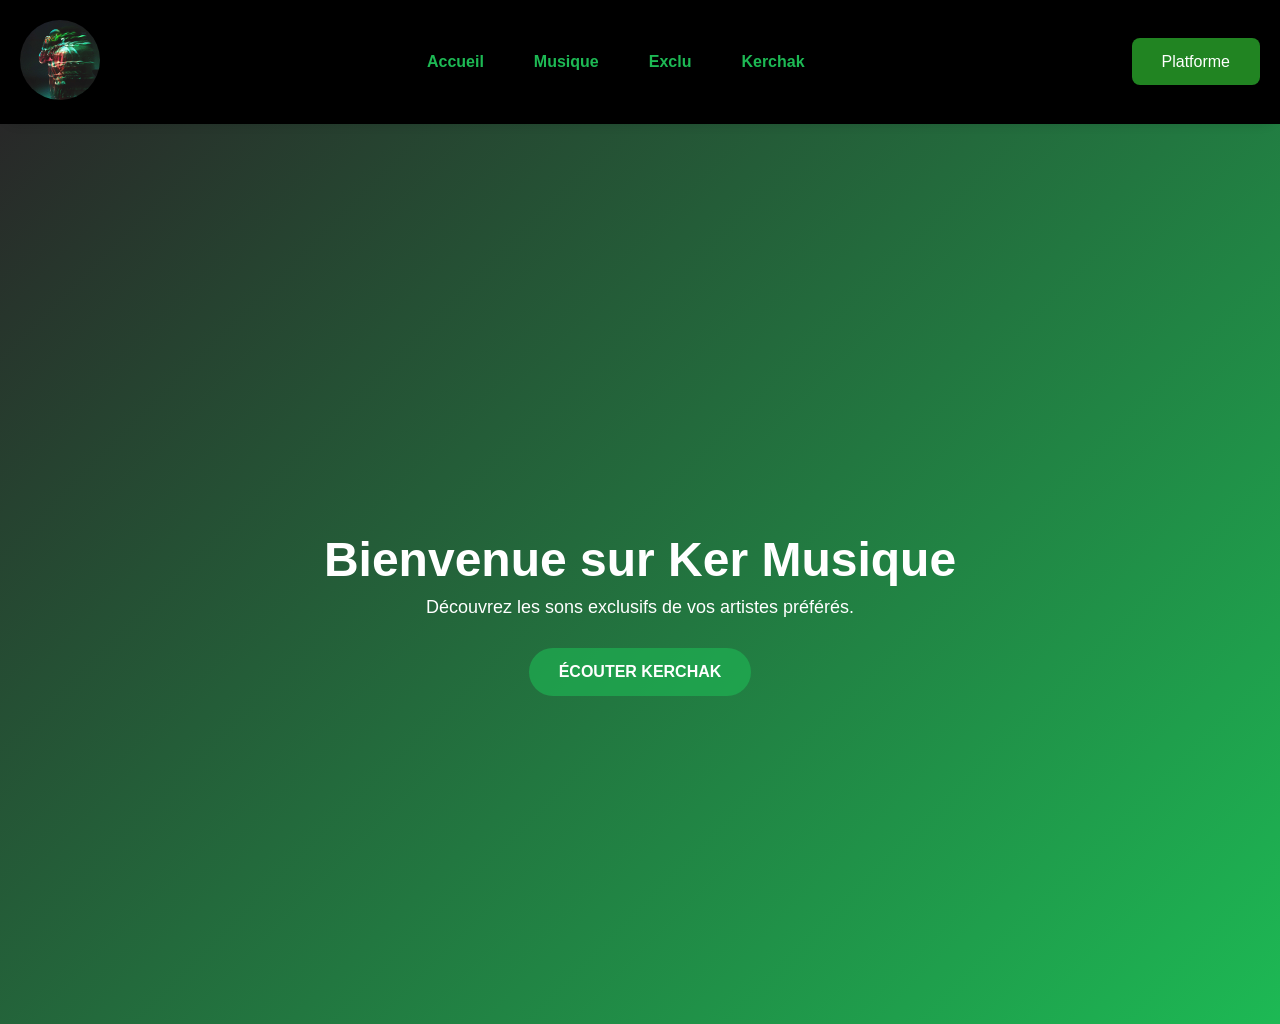
==== home/index.html @ 84464b3e "Add files via upload" ====
<!DOCTYPE html><html lang="en"> <head><meta charset="UTF-8"><meta name="viewport" content="width=device-width, initial-scale=1.0"><title> CYNTHIA </title><style>body{background:#000;margin:0;padding:0}
header[data-astro-cid-brnmlqob]{display:flex;justify-content:space-between;align-items:center;padding:20px;background-color:#000;box-shadow:0 2px 10px #0000001a;border-bottom-left-radius:20px;border-bottom-right-radius:20px;position:relative;z-index:10}.logo[data-astro-cid-brnmlqob] img[data-astro-cid-brnmlqob]{max-height:80px;border-radius:40px}nav[data-astro-cid-brnmlqob] ul[data-astro-cid-brnmlqob]{display:flex;list-style:none}nav[data-astro-cid-brnmlqob] ul[data-astro-cid-brnmlqob] li[data-astro-cid-brnmlqob]{margin:0 15px;padding:10px;transition:transform .3s ease,background-color .3s ease;color:#1db954}nav[data-astro-cid-brnmlqob] ul[data-astro-cid-brnmlqob] li[data-astro-cid-brnmlqob]:hover{background-color:#0000001a;transform:translateY(-5px)}nav[data-astro-cid-brnmlqob] ul[data-astro-cid-brnmlqob] li[data-astro-cid-brnmlqob] a[data-astro-cid-brnmlqob]{text-decoration:none;font-weight:700;color:#1db954;transition:color .3s ease}nav[data-astro-cid-brnmlqob] ul[data-astro-cid-brnmlqob] li[data-astro-cid-brnmlqob] a[data-astro-cid-brnmlqob]:hover{color:#000}.cta[data-astro-cid-brnmlqob] .btn[data-astro-cid-brnmlqob]{background-color:#40fe4185;color:#fff;padding:15px 30px;text-decoration:none;border-radius:8px;transition:background-color .3s,transform .3s ease;position:relative}.cta[data-astro-cid-brnmlqob] .btn[data-astro-cid-brnmlqob]:hover{transform:translateY(-30px);transition:transform .3s ease,background-color .3s ease}[data-astro-cid-brnmlqob]{margin:0;padding:0;box-sizing:border-box}body,html{height:100%;font-family:Arial,sans-serif}.hero[data-astro-cid-brnmlqob]{background:linear-gradient(135deg,#282828,#1db954);color:#fff;display:flex;justify-content:center;align-items:center;height:100vh;padding-top:80px;text-align:center}.hero-container[data-astro-cid-brnmlqob]{max-width:800px}.hero[data-astro-cid-brnmlqob] h2[data-astro-cid-brnmlqob]{font-size:48px;margin-bottom:10px}.hero[data-astro-cid-brnmlqob] p[data-astro-cid-brnmlqob]{font-size:18px;margin-bottom:30px}.btn-cta[data-astro-cid-brnmlqob]{display:inline-block;padding:15px 30px;background-color:#1db9549e;color:#fff;border-radius:30px;text-transform:uppercase;font-weight:700;text-decoration:none;transition:background-color .3s ease}.btn-cta[data-astro-cid-brnmlqob]:hover{background-color:#1aa34a9d}
</style></head> <body> <!--Header --> <header data-astro-cid-brnmlqob> <div class="logo" data-astro-cid-brnmlqob> <img src="/Assets/Ker.png" alt="Logo du site" data-astro-cid-brnmlqob> </div> <nav data-astro-cid-brnmlqob> <ul data-astro-cid-brnmlqob> <li data-astro-cid-brnmlqob><a href="WebHeader.html" data-astro-cid-brnmlqob>Accueil</a></li> <li data-astro-cid-brnmlqob><a href="musique.html" data-astro-cid-brnmlqob>Musique</a></li> <li data-astro-cid-brnmlqob><a href="#" data-astro-cid-brnmlqob>Exclu</a></li> <li data-astro-cid-brnmlqob><a href="#" data-astro-cid-brnmlqob>Kerchak</a></li> </ul> </nav> <div class="cta" data-astro-cid-brnmlqob> <a href="#" class="btn" data-astro-cid-brnmlqob>Platforme</a> </div> </header> <section class="hero" data-astro-cid-brnmlqob> <div class="hero-container" data-astro-cid-brnmlqob> <h2 data-astro-cid-brnmlqob>Bienvenue sur Ker Musique</h2> <p data-astro-cid-brnmlqob>Découvrez les sons exclusifs de vos artistes préférés.</p> <a href="#kerchak-music" class="btn-cta" data-astro-cid-brnmlqob>Écouter Kerchak</a> </div> </section>   <h1></h1> <p></p>  <!-- footer -->  </body></html>
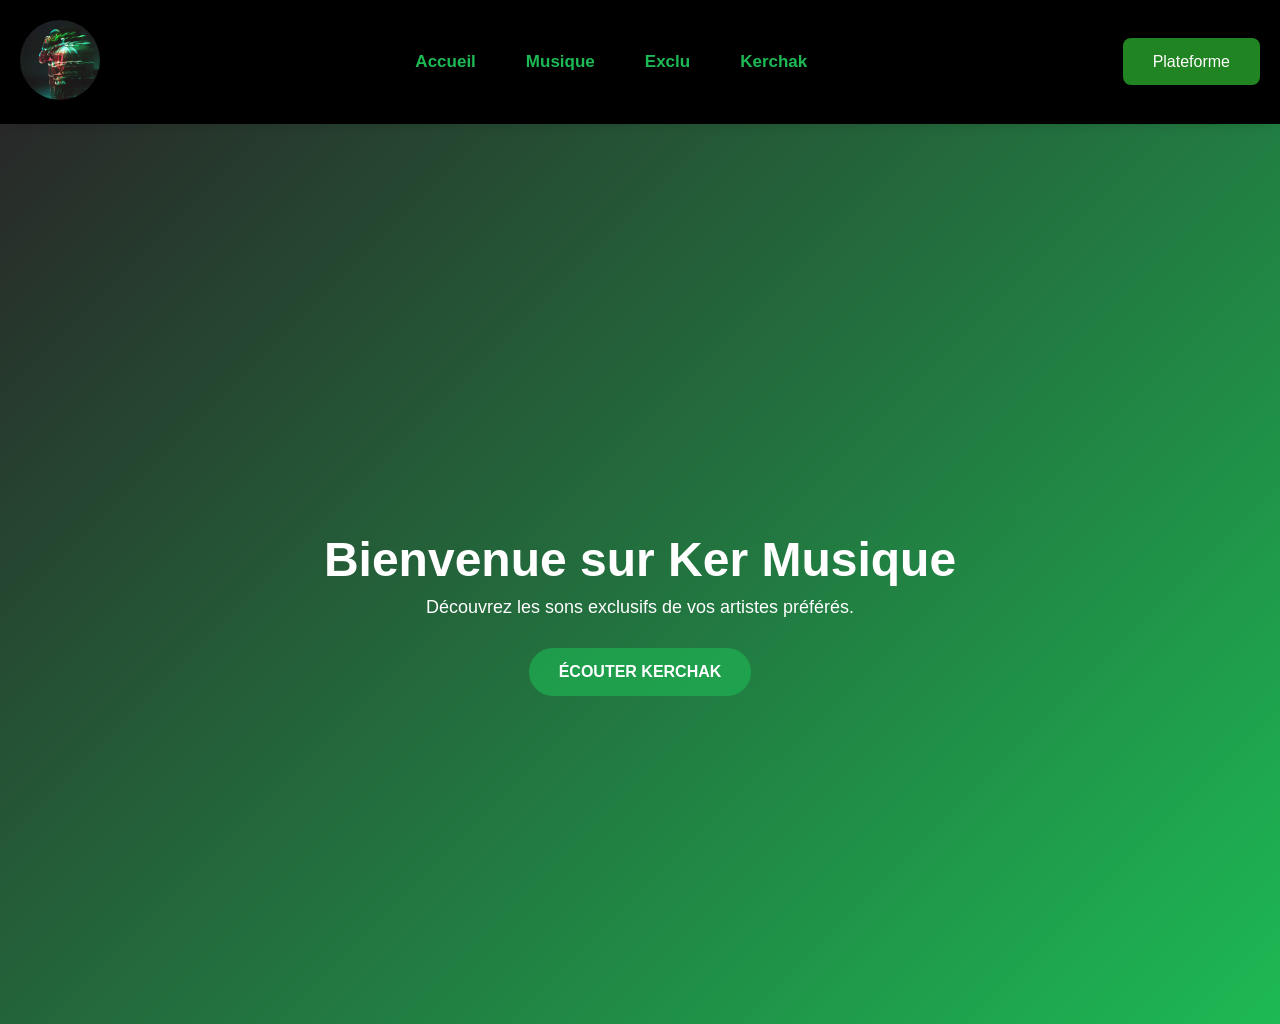
==== commit 5aa509e7: "Add files via upload" ====
--- a/home/index.html
+++ b/home/index.html
@@ -1,3 +1,2 @@
-<!DOCTYPE html><html lang="en"> <head><meta charset="UTF-8"><meta name="viewport" content="width=device-width, initial-scale=1.0"><title> CYNTHIA </title><style>body{background:#000;margin:0;padding:0}
-header[data-astro-cid-brnmlqob]{display:flex;justify-content:space-between;align-items:center;padding:20px;background-color:#000;box-shadow:0 2px 10px #0000001a;border-bottom-left-radius:20px;border-bottom-right-radius:20px;position:relative;z-index:10}.logo[data-astro-cid-brnmlqob] img[data-astro-cid-brnmlqob]{max-height:80px;border-radius:40px}nav[data-astro-cid-brnmlqob] ul[data-astro-cid-brnmlqob]{display:flex;list-style:none}nav[data-astro-cid-brnmlqob] ul[data-astro-cid-brnmlqob] li[data-astro-cid-brnmlqob]{margin:0 15px;padding:10px;transition:transform .3s ease,background-color .3s ease;color:#1db954}nav[data-astro-cid-brnmlqob] ul[data-astro-cid-brnmlqob] li[data-astro-cid-brnmlqob]:hover{background-color:#0000001a;transform:translateY(-5px)}nav[data-astro-cid-brnmlqob] ul[data-astro-cid-brnmlqob] li[data-astro-cid-brnmlqob] a[data-astro-cid-brnmlqob]{text-decoration:none;font-weight:700;color:#1db954;transition:color .3s ease}nav[data-astro-cid-brnmlqob] ul[data-astro-cid-brnmlqob] li[data-astro-cid-brnmlqob] a[data-astro-cid-brnmlqob]:hover{color:#000}.cta[data-astro-cid-brnmlqob] .btn[data-astro-cid-brnmlqob]{background-color:#40fe4185;color:#fff;padding:15px 30px;text-decoration:none;border-radius:8px;transition:background-color .3s,transform .3s ease;position:relative}.cta[data-astro-cid-brnmlqob] .btn[data-astro-cid-brnmlqob]:hover{transform:translateY(-30px);transition:transform .3s ease,background-color .3s ease}[data-astro-cid-brnmlqob]{margin:0;padding:0;box-sizing:border-box}body,html{height:100%;font-family:Arial,sans-serif}.hero[data-astro-cid-brnmlqob]{background:linear-gradient(135deg,#282828,#1db954);color:#fff;display:flex;justify-content:center;align-items:center;height:100vh;padding-top:80px;text-align:center}.hero-container[data-astro-cid-brnmlqob]{max-width:800px}.hero[data-astro-cid-brnmlqob] h2[data-astro-cid-brnmlqob]{font-size:48px;margin-bottom:10px}.hero[data-astro-cid-brnmlqob] p[data-astro-cid-brnmlqob]{font-size:18px;margin-bottom:30px}.btn-cta[data-astro-cid-brnmlqob]{display:inline-block;padding:15px 30px;background-color:#1db9549e;color:#fff;border-radius:30px;text-transform:uppercase;font-weight:700;text-decoration:none;transition:background-color .3s ease}.btn-cta[data-astro-cid-brnmlqob]:hover{background-color:#1aa34a9d}
-</style></head> <body> <!--Header --> <header data-astro-cid-brnmlqob> <div class="logo" data-astro-cid-brnmlqob> <img src="/Assets/Ker.png" alt="Logo du site" data-astro-cid-brnmlqob> </div> <nav data-astro-cid-brnmlqob> <ul data-astro-cid-brnmlqob> <li data-astro-cid-brnmlqob><a href="WebHeader.html" data-astro-cid-brnmlqob>Accueil</a></li> <li data-astro-cid-brnmlqob><a href="musique.html" data-astro-cid-brnmlqob>Musique</a></li> <li data-astro-cid-brnmlqob><a href="#" data-astro-cid-brnmlqob>Exclu</a></li> <li data-astro-cid-brnmlqob><a href="#" data-astro-cid-brnmlqob>Kerchak</a></li> </ul> </nav> <div class="cta" data-astro-cid-brnmlqob> <a href="#" class="btn" data-astro-cid-brnmlqob>Platforme</a> </div> </header> <section class="hero" data-astro-cid-brnmlqob> <div class="hero-container" data-astro-cid-brnmlqob> <h2 data-astro-cid-brnmlqob>Bienvenue sur Ker Musique</h2> <p data-astro-cid-brnmlqob>Découvrez les sons exclusifs de vos artistes préférés.</p> <a href="#kerchak-music" class="btn-cta" data-astro-cid-brnmlqob>Écouter Kerchak</a> </div> </section>   <h1></h1> <p></p>  <!-- footer -->  </body></html>+<!DOCTYPE html><html lang="en"> <head><meta charset="UTF-8"><meta name="viewport" content="width=device-width, initial-scale=1.0"><title> KERCHAK </title><link rel="icon" href="/favicon.svg"><style>body{background:#000;margin:0;padding:0}header[data-astro-cid-brnmlqob]{display:flex;justify-content:space-between;align-items:center;padding:20px;background-color:#000;box-shadow:0 2px 10px #0000001a;border-bottom-left-radius:20px;border-bottom-right-radius:20px;position:relative;z-index:10}.logo[data-astro-cid-brnmlqob] img[data-astro-cid-brnmlqob]{max-height:80px;border-radius:40px}nav[data-astro-cid-brnmlqob] ul[data-astro-cid-brnmlqob]{display:flex;list-style:none}nav[data-astro-cid-brnmlqob] ul[data-astro-cid-brnmlqob] li[data-astro-cid-brnmlqob]{margin:0 15px;padding:10px;transition:transform .3s ease,background-color .3s ease;color:#1db954}nav[data-astro-cid-brnmlqob] ul[data-astro-cid-brnmlqob] li[data-astro-cid-brnmlqob]:hover{background-color:#0000001a;transform:translateY(-5px)}nav[data-astro-cid-brnmlqob] ul[data-astro-cid-brnmlqob] li[data-astro-cid-brnmlqob] a[data-astro-cid-brnmlqob]{text-decoration:none;font-weight:700;color:#1db954;transition:color .3s ease;font-size:17px}nav[data-astro-cid-brnmlqob] ul[data-astro-cid-brnmlqob] li[data-astro-cid-brnmlqob] a[data-astro-cid-brnmlqob]:hover{color:#004721}.cta[data-astro-cid-brnmlqob] .btn[data-astro-cid-brnmlqob]{background-color:#40fe4185;color:#fff;padding:15px 30px;text-decoration:none;border-radius:8px;transition:background-color .3s,transform .3s ease;position:relative}.cta[data-astro-cid-brnmlqob] .btn[data-astro-cid-brnmlqob]:hover{transform:translateY(-30px);transition:transform .3s ease,background-color .3s ease}[data-astro-cid-brnmlqob]{margin:0;padding:0;box-sizing:border-box}body,html{height:100%;font-family:Arial,sans-serif}.hero[data-astro-cid-brnmlqob]{background:linear-gradient(135deg,#282828,#1db954);color:#fff;display:flex;justify-content:center;align-items:center;height:100vh;padding-top:80px;text-align:center}.hero-container[data-astro-cid-brnmlqob]{max-width:800px}.hero[data-astro-cid-brnmlqob] h2[data-astro-cid-brnmlqob]{font-size:48px;margin-bottom:10px}.hero[data-astro-cid-brnmlqob] p[data-astro-cid-brnmlqob]{font-size:18px;margin-bottom:30px}.btn-cta[data-astro-cid-brnmlqob]{display:inline-block;padding:15px 30px;background-color:#1db9549e;color:#fff;border-radius:30px;text-transform:uppercase;font-weight:700;text-decoration:none;transition:background-color .3s ease}.btn-cta[data-astro-cid-brnmlqob]:hover{background-color:#1aa34a9d}
+</style></head> <body> <!--Header --> <header data-astro-cid-brnmlqob> <div class="logo" data-astro-cid-brnmlqob> <img src="/Assets/Ker.png" alt="Logo du site" data-astro-cid-brnmlqob> </div> <nav data-astro-cid-brnmlqob> <ul data-astro-cid-brnmlqob> <li data-astro-cid-brnmlqob><a href="home.html" data-astro-cid-brnmlqob>Accueil</a></li> <li data-astro-cid-brnmlqob><a href="musique.html" data-astro-cid-brnmlqob>Musique</a></li> <li data-astro-cid-brnmlqob><a href="#" data-astro-cid-brnmlqob>Exclu</a></li> <li data-astro-cid-brnmlqob><a href="#" data-astro-cid-brnmlqob>Kerchak</a></li> </ul> </nav> <div class="cta" data-astro-cid-brnmlqob> <a href="#" class="btn" data-astro-cid-brnmlqob>Plateforme</a> </div> </header> <section class="hero" data-astro-cid-brnmlqob> <div class="hero-container" data-astro-cid-brnmlqob> <h2 data-astro-cid-brnmlqob>Bienvenue sur Ker Musique</h2> <p data-astro-cid-brnmlqob>Découvrez les sons exclusifs de vos artistes préférés.</p> <a href="#kerchak-music" class="btn-cta" data-astro-cid-brnmlqob>Écouter Kerchak</a> </div> </section> <link rel="icon" type="image/png" href="../../public/Assets/icon.svg">   <link rel="icon" href="/favicon.svg">  <!-- footer -->  </body></html>
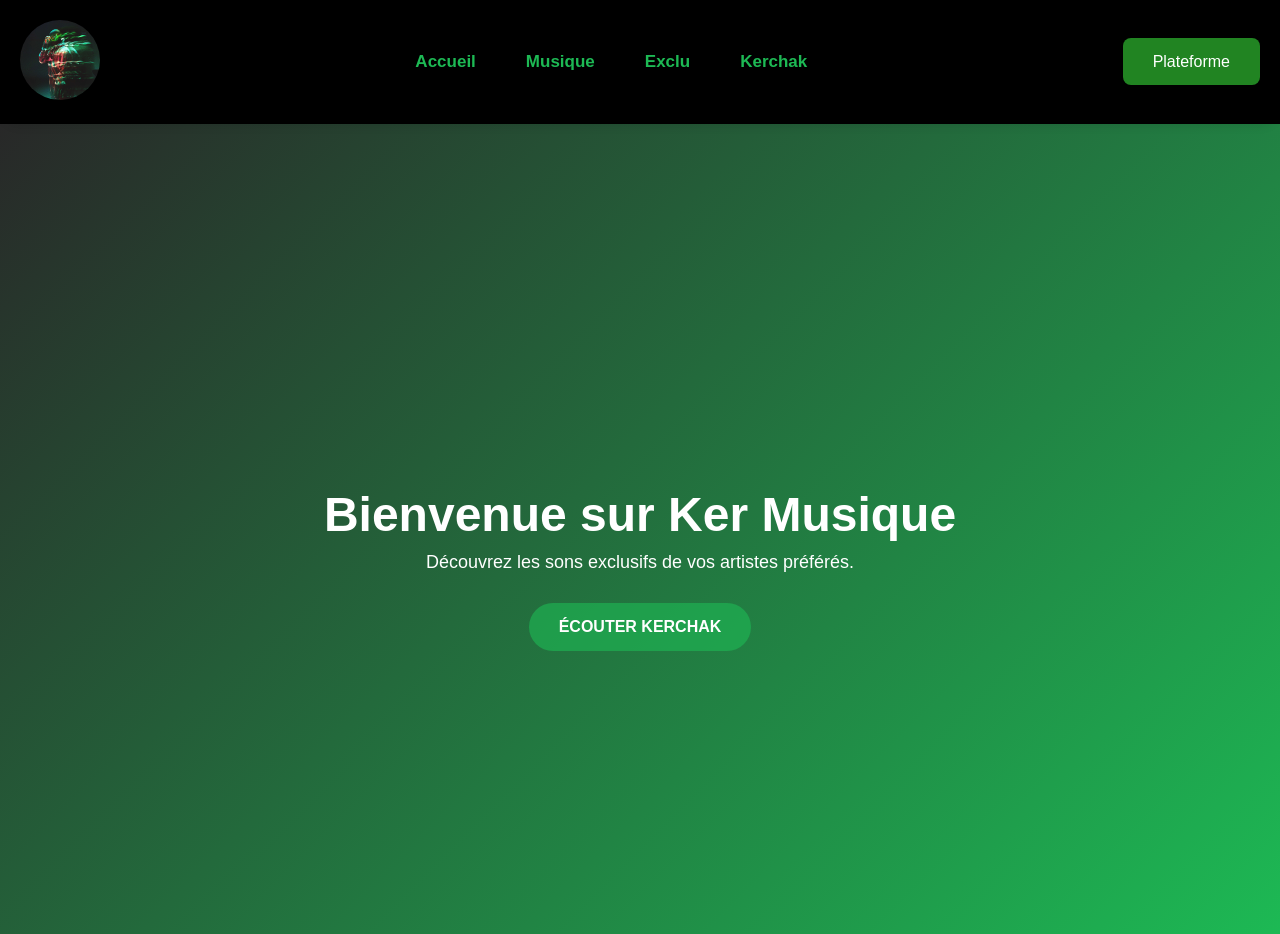
==== commit a8bd86f5: "Add files via upload" ====
--- a/home/index.html
+++ b/home/index.html
@@ -1,2 +1,2 @@
-<!DOCTYPE html><html lang="en"> <head><meta charset="UTF-8"><meta name="viewport" content="width=device-width, initial-scale=1.0"><title> KERCHAK </title><link rel="icon" href="/favicon.svg"><style>body{background:#000;margin:0;padding:0}header[data-astro-cid-brnmlqob]{display:flex;justify-content:space-between;align-items:center;padding:20px;background-color:#000;box-shadow:0 2px 10px #0000001a;border-bottom-left-radius:20px;border-bottom-right-radius:20px;position:relative;z-index:10}.logo[data-astro-cid-brnmlqob] img[data-astro-cid-brnmlqob]{max-height:80px;border-radius:40px}nav[data-astro-cid-brnmlqob] ul[data-astro-cid-brnmlqob]{display:flex;list-style:none}nav[data-astro-cid-brnmlqob] ul[data-astro-cid-brnmlqob] li[data-astro-cid-brnmlqob]{margin:0 15px;padding:10px;transition:transform .3s ease,background-color .3s ease;color:#1db954}nav[data-astro-cid-brnmlqob] ul[data-astro-cid-brnmlqob] li[data-astro-cid-brnmlqob]:hover{background-color:#0000001a;transform:translateY(-5px)}nav[data-astro-cid-brnmlqob] ul[data-astro-cid-brnmlqob] li[data-astro-cid-brnmlqob] a[data-astro-cid-brnmlqob]{text-decoration:none;font-weight:700;color:#1db954;transition:color .3s ease;font-size:17px}nav[data-astro-cid-brnmlqob] ul[data-astro-cid-brnmlqob] li[data-astro-cid-brnmlqob] a[data-astro-cid-brnmlqob]:hover{color:#004721}.cta[data-astro-cid-brnmlqob] .btn[data-astro-cid-brnmlqob]{background-color:#40fe4185;color:#fff;padding:15px 30px;text-decoration:none;border-radius:8px;transition:background-color .3s,transform .3s ease;position:relative}.cta[data-astro-cid-brnmlqob] .btn[data-astro-cid-brnmlqob]:hover{transform:translateY(-30px);transition:transform .3s ease,background-color .3s ease}[data-astro-cid-brnmlqob]{margin:0;padding:0;box-sizing:border-box}body,html{height:100%;font-family:Arial,sans-serif}.hero[data-astro-cid-brnmlqob]{background:linear-gradient(135deg,#282828,#1db954);color:#fff;display:flex;justify-content:center;align-items:center;height:100vh;padding-top:80px;text-align:center}.hero-container[data-astro-cid-brnmlqob]{max-width:800px}.hero[data-astro-cid-brnmlqob] h2[data-astro-cid-brnmlqob]{font-size:48px;margin-bottom:10px}.hero[data-astro-cid-brnmlqob] p[data-astro-cid-brnmlqob]{font-size:18px;margin-bottom:30px}.btn-cta[data-astro-cid-brnmlqob]{display:inline-block;padding:15px 30px;background-color:#1db9549e;color:#fff;border-radius:30px;text-transform:uppercase;font-weight:700;text-decoration:none;transition:background-color .3s ease}.btn-cta[data-astro-cid-brnmlqob]:hover{background-color:#1aa34a9d}
-</style></head> <body> <!--Header --> <header data-astro-cid-brnmlqob> <div class="logo" data-astro-cid-brnmlqob> <img src="/Assets/Ker.png" alt="Logo du site" data-astro-cid-brnmlqob> </div> <nav data-astro-cid-brnmlqob> <ul data-astro-cid-brnmlqob> <li data-astro-cid-brnmlqob><a href="home.html" data-astro-cid-brnmlqob>Accueil</a></li> <li data-astro-cid-brnmlqob><a href="musique.html" data-astro-cid-brnmlqob>Musique</a></li> <li data-astro-cid-brnmlqob><a href="#" data-astro-cid-brnmlqob>Exclu</a></li> <li data-astro-cid-brnmlqob><a href="#" data-astro-cid-brnmlqob>Kerchak</a></li> </ul> </nav> <div class="cta" data-astro-cid-brnmlqob> <a href="#" class="btn" data-astro-cid-brnmlqob>Plateforme</a> </div> </header> <section class="hero" data-astro-cid-brnmlqob> <div class="hero-container" data-astro-cid-brnmlqob> <h2 data-astro-cid-brnmlqob>Bienvenue sur Ker Musique</h2> <p data-astro-cid-brnmlqob>Découvrez les sons exclusifs de vos artistes préférés.</p> <a href="#kerchak-music" class="btn-cta" data-astro-cid-brnmlqob>Écouter Kerchak</a> </div> </section> <link rel="icon" type="image/png" href="../../public/Assets/icon.svg">   <link rel="icon" href="/favicon.svg">  <!-- footer -->  </body></html>+<!DOCTYPE html><html lang="en"> <head><meta charset="UTF-8"><meta name="viewport" content="width=device-width, initial-scale=1.0"><title> KERCHAK </title><link rel="icon" href="/favicon.svg"><style>body{background:#000;margin:0;padding:0}header[data-astro-cid-brnmlqob]{display:flex;justify-content:space-between;align-items:center;padding:20px;background-color:#000;box-shadow:0 2px 10px #0000001a;border-bottom-left-radius:20px;border-bottom-right-radius:20px;position:relative;z-index:10}.logo[data-astro-cid-brnmlqob] img[data-astro-cid-brnmlqob]{max-height:80px;border-radius:40px}nav[data-astro-cid-brnmlqob] ul[data-astro-cid-brnmlqob]{display:flex;list-style:none}nav[data-astro-cid-brnmlqob] ul[data-astro-cid-brnmlqob] li[data-astro-cid-brnmlqob]{margin:0 15px;padding:10px;transition:transform .3s ease,background-color .3s ease;color:#1db954}nav[data-astro-cid-brnmlqob] ul[data-astro-cid-brnmlqob] li[data-astro-cid-brnmlqob]:hover{background-color:#0000001a;transform:translateY(-5px)}nav[data-astro-cid-brnmlqob] ul[data-astro-cid-brnmlqob] li[data-astro-cid-brnmlqob] a[data-astro-cid-brnmlqob]{text-decoration:none;font-weight:700;color:#1db954;transition:color .3s ease;font-size:17px}nav[data-astro-cid-brnmlqob] ul[data-astro-cid-brnmlqob] li[data-astro-cid-brnmlqob] a[data-astro-cid-brnmlqob]:hover{color:#004721}.cta[data-astro-cid-brnmlqob] .btn[data-astro-cid-brnmlqob]{background-color:#40fe4185;color:#fff;padding:15px 30px;text-decoration:none;border-radius:8px;transition:background-color .3s,transform .3s ease;position:relative}.cta[data-astro-cid-brnmlqob] .btn[data-astro-cid-brnmlqob]:hover{transform:translateY(-30px);transition:transform .3s ease,background-color .3s ease}[data-astro-cid-brnmlqob]{margin:0;padding:0;box-sizing:border-box}body,html{height:100%;font-family:Arial,sans-serif}.hero[data-astro-cid-brnmlqob]{background:linear-gradient(135deg,#282828,#1db954);color:#fff;display:flex;justify-content:center;align-items:center;height:90vh;padding-top:80px;text-align:center}.hero-container[data-astro-cid-brnmlqob]{max-width:800px}.hero[data-astro-cid-brnmlqob] h2[data-astro-cid-brnmlqob]{font-size:48px;margin-bottom:10px}.hero[data-astro-cid-brnmlqob] p[data-astro-cid-brnmlqob]{font-size:18px;margin-bottom:30px}.btn-cta[data-astro-cid-brnmlqob]{display:inline-block;padding:15px 30px;background-color:#1db9549e;color:#fff;border-radius:30px;text-transform:uppercase;font-weight:700;text-decoration:none;transition:background-color .3s ease}.btn-cta[data-astro-cid-brnmlqob]:hover{background-color:#1aa34a9d}
+</style></head> <body> <!--Header --> <header data-astro-cid-brnmlqob> <div class="logo" data-astro-cid-brnmlqob> <img src="/Assets/Ker.png" alt="Logo du site" data-astro-cid-brnmlqob> </div> <nav data-astro-cid-brnmlqob> <ul data-astro-cid-brnmlqob> <li data-astro-cid-brnmlqob><a href="/home.html" data-astro-cid-brnmlqob>Accueil</a></li> <li data-astro-cid-brnmlqob><a href="/musique.html" data-astro-cid-brnmlqob>Musique</a></li> <li data-astro-cid-brnmlqob><a href="#" data-astro-cid-brnmlqob>Exclu</a></li> <li data-astro-cid-brnmlqob><a href="#" data-astro-cid-brnmlqob>Kerchak</a></li> </ul> </nav> <div class="cta" data-astro-cid-brnmlqob> <a href="#" class="btn" data-astro-cid-brnmlqob>Plateforme</a> </div> </header> <section class="hero" data-astro-cid-brnmlqob> <div class="hero-container" data-astro-cid-brnmlqob> <h2 data-astro-cid-brnmlqob>Bienvenue sur Ker Musique</h2> <p data-astro-cid-brnmlqob>Découvrez les sons exclusifs de vos artistes préférés.</p> <a href="#kerchak-music" class="btn-cta" data-astro-cid-brnmlqob>Écouter Kerchak</a> </div> </section> <link rel="icon" type="image/png" href="../../public/Assets/icon.svg">   <!-- footer -->  </body></html>
